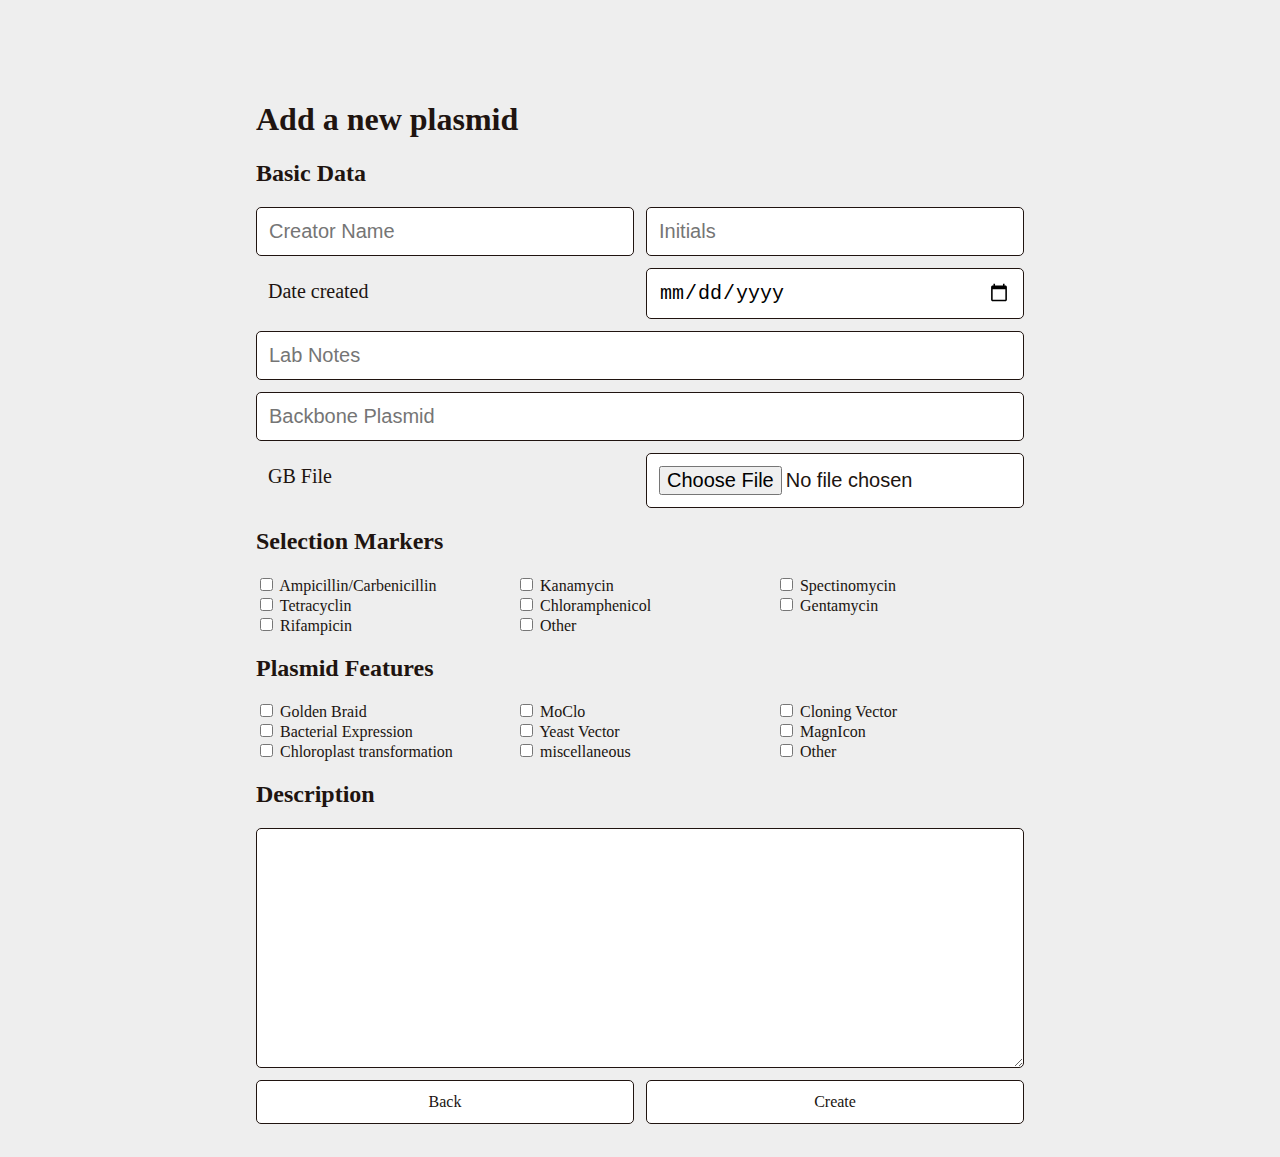
==== add.html @ ebc80469 "Organize files a bit" ====
<!doctype html>
<html>
<head>
	<title>CloneStore</title>
	<meta charset="UTF-8">
	<meta name=viewport content="width=device-width, initial-scale=1">
	<link rel="stylesheet" href="css/style.css">
	<link rel="stylesheet" href="css/loader.css">
</head>

<body>
	<script type="text/javascript" src="js/api.js"></script>
	<script type="text/javascript" src="js/config.js"></script>
<script>
window.addEventListener('load', function() {

	g('inp_submit').addEventListener('click', submitPlasmid);

	g('inp_selMark_other').addEventListener('change', function() {
		g('inp_selMark_otherPanel').style.display = g('inp_selMark_other').checked ? 'block' : 'none';
	});

	g('inp_features_other').addEventListener('change', function() {
		g('inp_features_otherPanel').style.display = g('inp_features_other').checked ? 'block' : 'none';
	});

	g('inp_features_otherPanel').style.display = g('inp_features_other').checked ? 'block' : 'none';
	g('inp_selMark_otherPanel').style.display = g('inp_selMark_other').checked ? 'block' : 'none';
});

function submitPlasmid() {
	let markers = [
		'inp_selMark_ampicillin',
		'inp_selMark_kanamycin',
		'inp_selMark_spectinomycin',
		'inp_selMark_tetracyclin',
		'inp_selMark_chloramphenicol',
		'inp_selMark_gentamycin',
		'inp_selMark_rifampicin'
	];

	let features = [
		'inp_features_goldenbraid',
		'inp_features_moclo',
		'inp_features_cloningvector',
		'inp_features_bacterialexpression',
		'inp_features_yeastvector',
		'inp_features_magnicon',
		'inp_features_chloroplasttransformation',
		'inp_features_miscellaneous'
	];

	let plasmid = {};

	plasmid.createdBy = g('inp_createdBy').value;
	plasmid.initials = g('inp_initials').value;
	plasmid.timeOfCreation = g('inp_timeOfCreation').valueAsNumber / 1000;
	plasmid.description = g('inp_description').value;
	plasmid.labNotes = g('inp_labNotes').value;
	plasmid.backbonePlasmid = g('inp_backbone').value;

	plasmid.selectionMarkers = [];

	for (let i = 0; i < markers.length; i++) {
		if(g(markers[i]).checked) {
			plasmid.selectionMarkers.push(g(markers[i]).value);
		}
	}

	if(g('inp_selMark_other').checked) {
		let otherMarkers = g('inp_selMark_otherValue').value.split(',');
		for (let i = 0; i < otherMarkers.length; i++) {
			plasmid.selectionMarkers.push(otherMarkers[i].trim());
		}
	}

	plasmid.features = [];

	for (let i = 0; i < features.length; i++) {
		if(g(features[i]).checked) {
			plasmid.features.push(g(features[i]).value);
		}
	}

	if(g('inp_features_other').checked) {
		let otherFeatures = g('inp_features_otherValue').value.split(',');
		for (let i = 0; i < otherFeatures.length; i++) {
			plasmid.features.push(otherFeatures[i].trim());
		}
	}

	if(g('inp_gbfile').files.length > 0) {
		let reader = new FileReader();
		reader.onload = function() {
			plasmid.geneData = reader.result;

			g('spinner').style.display = 'block';
			postPlasmid(JSON.stringify(plasmid)).then(function(data) {
				if(typeCheck(data, 'plasmidID')) {
					window.location = `index.html?${data.id}`;
				}
			});
		};
		reader.readAsText(g('inp_gbfile').files[0]);
	}
}

function validationError(msg) {
	g('validationError').innerText = msg;
}

function typeCheck(data, type) {
	if(data.type === type) {
		return true;
	}
	else if(data.type === 'error') {
		alert(data.details);
		return false;
	}
	else {
		alert('Got unexpected data');
		return false;
	}
}

function g(id) {
	return document.getElementById(id);
}
</script>

	<div class="fullscreenLoad" id="spinner">
		<div id="loader" style="--strands: 10;">
			<div style="--s: 0;"></div>
			<div style="--s: 1;"></div>
			<div style="--s: 2;"></div>
			<div style="--s: 3;"></div>
			<div style="--s: 4;"></div>
			<div style="--s: 5;"></div>
			<div style="--s: 6;"></div>
			<div style="--s: 7;"></div>
			<div style="--s: 8;"></div>
			<div style="--s: 9;"></div>
		</div>
	</div>

	<div class="content">
		<h1>Add a new plasmid</h1>

		<h2>Basic Data</h2>

		<div class="rowOfTwo">
			<input type="text" class="rowElem" id="inp_createdBy" placeholder="Creator Name">
			<input type="text" class="rowElem" id="inp_initials" placeholder="Initials">
		</div>

		<div class="rowOfTwo">
			<span class="label rowElem">Date created</span>
			<input type="date" class="rowElem" id="inp_timeOfCreation" placeholder="Date created">
		</div>

		<div class="rowOfOne">
			<input type="text" class="rowElem" id="inp_labNotes" placeholder="Lab Notes">
		</div>

		<div class="rowOfOne">
			<input type="text" class="rowElem" id="inp_backbone" placeholder="Backbone Plasmid">
		</div>

		<div class="rowOfTwo">
			<span class="label rowElem">GB File</span>
			<input type="file" class="rowElem" id="inp_gbfile" accept=".gb">
		</div>

		<h2>Selection Markers</h2>

		<div class="rowOfThree">
			<div class="rowElem">
				<input type="checkbox" id="inp_selMark_ampicillin" value="Ampicillin/Carbenicillin">
				<label for="inp_selMark_ampicillin">Ampicillin/Carbenicillin</label>
			</div>
			<div class="rowElem">
				<input type="checkbox" id="inp_selMark_kanamycin" value="Kanamycin">
				<label for="inp_selMark_kanamycin">Kanamycin</label>
			</div>
			<div class="rowElem">
				<input type="checkbox" id="inp_selMark_spectinomycin" value="Spectinomycin">
				<label for="inp_selMark_spectinomycin">Spectinomycin</label>
			</div>
			<div class="rowElem">
				<input type="checkbox" id="inp_selMark_tetracyclin" value="Tetracyclin">
				<label for="inp_selMark_tetracyclin">Tetracyclin</label>
			</div>
			<div class="rowElem">
				<input type="checkbox" id="inp_selMark_chloramphenicol" value="Chloramphenicol">
				<label for="inp_selMark_chloramphenicol">Chloramphenicol</label>
			</div>
			<div class="rowElem">
				<input type="checkbox" id="inp_selMark_gentamycin" value="Gentamycin">
				<label for="inp_selMark_gentamycin">Gentamycin</label>
			</div>
			<div class="rowElem">
				<input type="checkbox" id="inp_selMark_rifampicin" value="Rifampicin">
				<label for="inp_selMark_rifampicin">Rifampicin</label>
			</div>
			<div class="rowElem">
				<input type="checkbox" id="inp_selMark_other">
				<label for="inp_selMark_other">Other</label>
			</div>
		</div>

		<div class="rowOfOne" id="inp_selMark_otherPanel" style="display: none;">
			<p>Please enter any additional Selection Markers. You can enter multiple markers separated by commas.</p>
			<input type="text" class="rowElem" id="inp_selMark_otherValue" placeholder="Custom Selection Markers">
		</div>

		<h2>Plasmid Features</h2>

		<div class="rowOfThree">
			<div class="rowElem">
				<input type="checkbox" id="inp_features_goldenbraid" value="Golden Braid">
				<label for="inp_features_goldenbraid">Golden Braid</label>
			</div>
			<div class="rowElem">
				<input type="checkbox" id="inp_features_moclo" value="MoClo">
				<label for="inp_features_moclo">MoClo</label>
			</div>
			<div class="rowElem">
				<input type="checkbox" id="inp_features_cloningvector" value="Cloning Vector">
				<label for="inp_features_cloningvector">Cloning Vector</label>
			</div>
			<div class="rowElem">
				<input type="checkbox" id="inp_features_bacterialexpression" value="Bacterial Expression">
				<label for="inp_features_bacterialexpression">Bacterial Expression</label>
			</div>
			<div class="rowElem">
				<input type="checkbox" id="inp_features_yeastvector" value="Yeast Vector">
				<label for="inp_features_yeastvector">Yeast Vector</label>
			</div>
			<div class="rowElem">
				<input type="checkbox" id="inp_features_magnicon" value="MagnIcon">
				<label for="inp_features_magnicon">MagnIcon</label>
			</div>
			<div class="rowElem">
				<input type="checkbox" id="inp_features_chloroplasttransformation" value="Chloroplast transformation">
				<label for="inp_features_chloroplasttransformation">Chloroplast transformation</label>
			</div>
			<div class="rowElem">
				<input type="checkbox" id="inp_features_miscellaneous" value="miscellaneous">
				<label for="inp_features_miscellaneous">miscellaneous</label>
			</div>
			<div class="rowElem">
				<input type="checkbox" id="inp_features_other">
				<label for="inp_features_other">Other</label>
			</div>
		</div>

		<div class="rowOfOne" id="inp_features_otherPanel" style="display: none;">
			<p>Please enter any additional features, comma-separated.</p>
			<input type="text" class="rowElem" id="inp_features_otherValue" placeholder="Custom Features">
		</div>

		<h2>Description</h2>

		<div class="rowOfOne">
			<textarea id="inp_description" class="rowElem"></textarea>
		</div>

		<div class="rowOfTwo">
			<a href="index.html" class="rowElem button">Back</a>
			<button id="inp_submit" class="rowElem">Create</button>
		</div>
		<p id="validationError" style="text-align: center;"></p>
	</div>

</body>
</html>
---- css/style.css ----
:root {
	--background-color: #eeeeee;
	--text-color: #201410;
	--highlight-color: #990e10;
}

body, html{
	height: 100%;
	width: 100%;
	margin: 0;
	padding: 0;
	color: var(--text-color);
	background: var(--background-color);
	font-family: system;
}

* {
	box-sizing: border-box;
}

::selection {
	background: white;
	color: #1e1e1e;
}

::-moz-selection {
	background: white;
	color: #1e1e1e;
}

.page {
	position: absolute;
	width: 100%;
	min-height: 100%;
}

.page > div, .content {
	max-width: 800px;
	margin: 4rem auto;
	padding: 1em;
	position: relative;
}

#start, #view {
	display: none;
}

.searchbar {
	width: calc(100% - 3.25rem);
	float: left;
	background-color: white;
	border: 1px solid var(--text-color);
	border-radius: 5px;
	padding: 0.75rem;
	overflow: auto;
}

#search {
	width: calc(100% - 2rem);
	background: none;
	border: none;
	padding: 0;
	font-size: 1.25rem;
	float: left;
}

#searchButton {
	cursor: pointer;
	height: 1.75rem;
	width: 1.75rem;
	display: inline-block;
	float: left;
}

#createButton {
	float: left;
	cursor: pointer;
	height: 1.75rem;
	width: 1.75rem;
	margin: 0.75rem;
}

#locationList > div {
	width: 100%;
	border: 1px solid var(--text-color);
	border-radius: 5px;
	padding: 0.75rem;
	overflow: auto;
	margin-top: 0.75rem;
}

.locationListIcon {
	float: right;
	margin-left: 1rem;
	cursor: pointer;
}

.rowOfThree, .rowOfTwo, .rowOfOne {
	overflow: auto;
	width: 100%;
	margin-bottom: 0.75rem;
}

.rowOfThree > .rowElem {
	float: left;
	width: calc(33.333% - 0.5rem);
	margin-right: 0.75rem;
}

.rowOfTwo > .rowElem {
	float: left;
	width: calc(50% - 0.375rem);
	margin-right: 0.75rem;
}

.rowOfOne > .rowElem {
	float: left;
	width: 100%;
}

.rowOfThree > .rowElem:nth-child(3n), .rowOfTwo > .rowElem:nth-child(2n) {
	margin-right: 0;
}

.label {
	font-size: 1.25rem;
	padding: 0.75rem;
}

a, a:visited, a:active {
	text-decoration: none;
	color: var(--text-color);
}

a:hover {
	color: var(--highlight-color);
}

button, .button {
	border: 1px solid var(--text-color);
	border-radius: 5px;
	background-color: white;
	padding: 0.75rem;
	color: var(--text-color);
	margin-right: 0.75rem;
	font-size: 1rem;
	font-family: unset;
	font-weight: unset;
	cursor: pointer;
	text-align: center;
}

button:last-of-type {
	margin-right: 0;
}

input, select, textarea {
	background: white;
	font-size: 1.25rem;
	padding: 0.75rem;
	border: 1px solid var(--text-color);
	border-radius: 5px;
}

textarea {
	resize: vertical;
	min-height: 15rem;
}

input:disabled {
	border: 1px solid #707070;
}


/* Define the "system" font family */
@font-face {
	font-family: system;
	font-style: normal;
	font-weight: 300;
	src: local(".SFNSText-Light"), local(".HelveticaNeueDeskInterface-Light"), local(".LucidaGrandeUI"), local("Ubuntu Light"), local("Segoe UI Light"), local("Roboto-Light"), local("DroidSans"), local("Tahoma"), local("Helvetica");
}
---- css/loader.css ----
/* adapted from https://codepen.io/chriskirknielsen/pen/MVmaRJ by Christopher Kirk-Nielsen */

:root {
	--background-color: #eeeeee;
	--strand-color: #201410;
	--strand-color-alt: #990E10;
	--strand-width: 2.5rem;
	--strand-height: .5rem;
	--strand-line: .125rem;
	--strand-ball: calc(var(--strand-height) * .75);
	--animation-duration: .5s;
	--animation-delay: calc(var(--animation-duration) * -.375);
}

.fullscreenLoad {
	display: none;
	position: fixed;
	width: 100%;
	height: 100%;
	z-index: 5;
	background-color: var(--background-color);
	top: 0;
}

#loader {
	position: fixed;
	left: 50%;
	top: 50%;
	transform: translate(-50%, -50%);
	width: var(--strand-width);
}

#loader > div {
	position: relative;
	width: var(--strand-width);
	height: var(--strand-height);
}

#loader > div:nth-child(3n) {
	--strand-color: var(--strand-color-alt);
}

#loader > div::before, #loader > div::after {
	content: '';
	position: absolute;
	background: var(--strand-color);
	animation-duration: calc(var(--animation-duration));
	animation-iteration-count: infinite;
	animation-timing-function: ease-in-out;
	animation-direction: alternate;
	animation-delay: calc(var(--s) * var(--animation-delay));
}

#loader > div::before {
	left: calc(var(--strand-ball) / 2);
	top: calc((var(--strand-height) - var(--strand-line)) / 2);
	width: calc(var(--strand-width) - var(--strand-ball));
	height: var(--strand-line);
	animation-name: line;
	will-change: transform;
}

#loader > div::after {
	top: calc((var(--strand-height) - var(--strand-ball)) / 2);
	width: var(--strand-ball);
	height: var(--strand-ball);
	border-radius: 50%;
	box-shadow: calc(var(--strand-width) - var(--strand-ball)) 0 0 var(--strand-color);
	animation-name: ball;
	will-change: transform, box-shadow;
}

@keyframes line {
	to {
		transform: scaleX(0);
	}
}

@keyframes ball {
	to {
		transform: translateX(calc((var(--strand-width) - var(--strand-ball)) / 2));
		box-shadow: 0 0 0 var(--strand-color);
	}
}
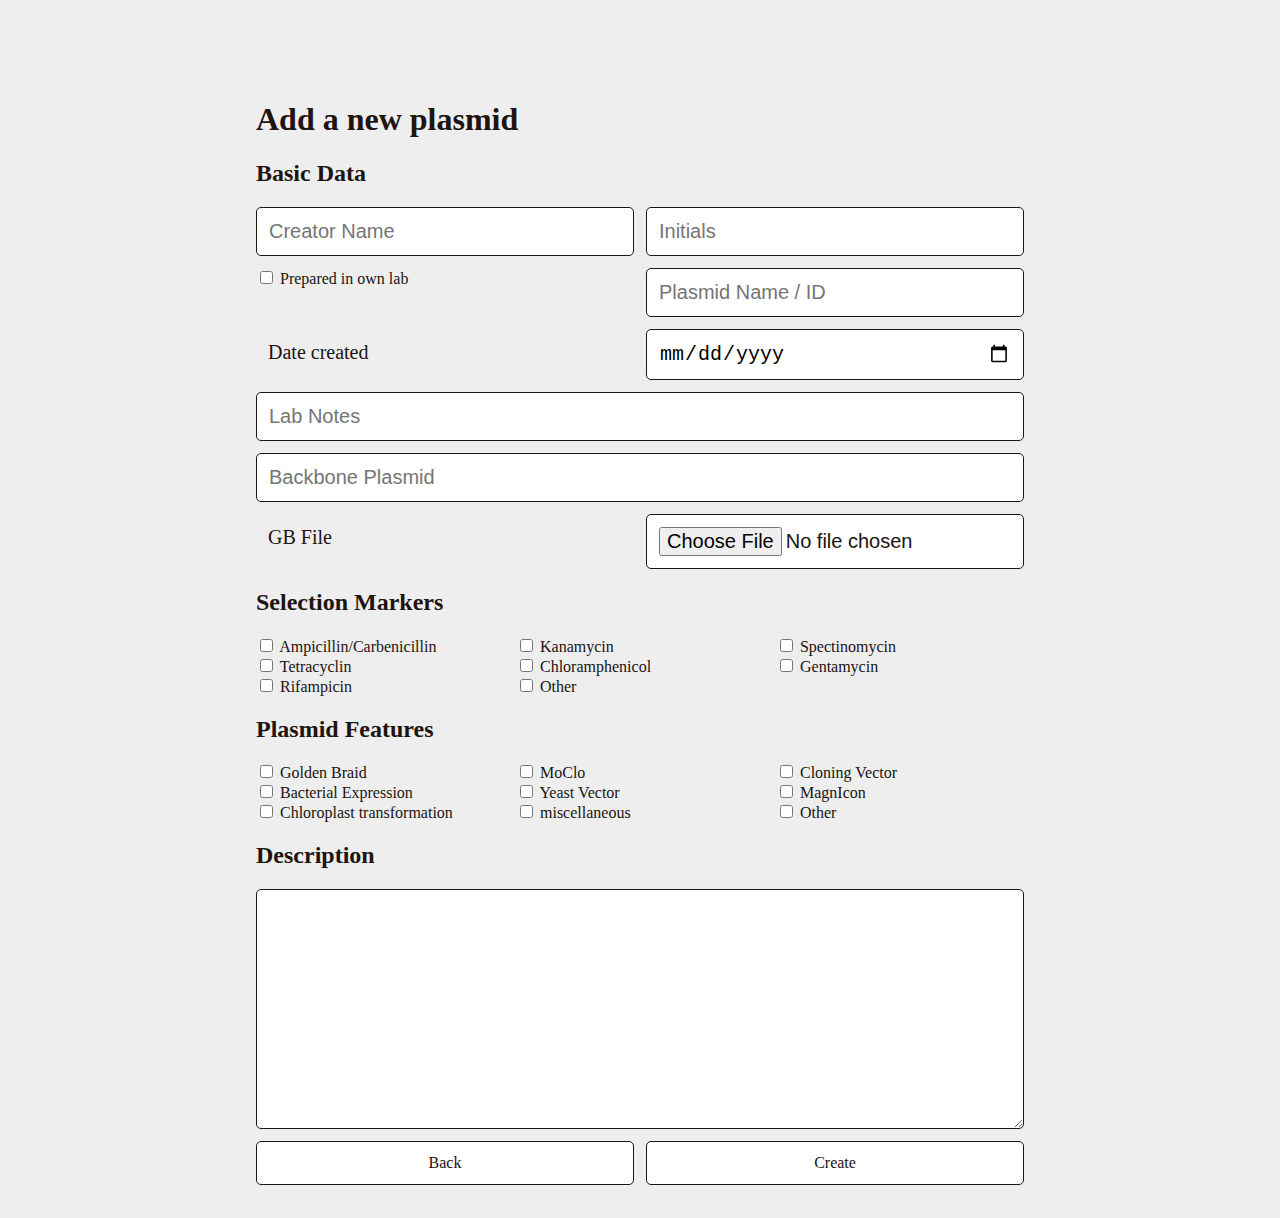
==== commit f73dcc4a: "Add option to manually specify plasmid name" ====
--- a/add.html
+++ b/add.html
@@ -16,6 +16,17 @@
 
 	g('inp_submit').addEventListener('click', submitPlasmid);
 
+	// Event listeners to show / hide appropriate form sections
+
+	g('inp_localEntry').addEventListener('change', function() {
+		if(g('inp_localEntry').checked) {
+			g('inp_foreignName').setAttribute('disabled', 'disabled');
+		}
+		else {
+			g('inp_foreignName').removeAttribute('disabled');
+		}
+	});
+
 	g('inp_selMark_other').addEventListener('change', function() {
 		g('inp_selMark_otherPanel').style.display = g('inp_selMark_other').checked ? 'block' : 'none';
 	});
@@ -24,8 +35,32 @@
 		g('inp_features_otherPanel').style.display = g('inp_features_other').checked ? 'block' : 'none';
 	});
 
+	g('inp_features_moclo').addEventListener('change', function() {
+		g('inp_features_moclo_detailPanel').style.display = g('inp_features_moclo').checked ? 'block' : 'none';
+	});
+
+	g('inp_features_goldenbraid').addEventListener('change', function() {
+		g('inp_features_goldenbraid_detailPanel').style.display = g('inp_features_goldenbraid').checked ? 'block' : 'none';
+	});
+
+	g('inp_features_goldenbraid_pupd').addEventListener('change', function() {
+		g('inp_features_pupd_detailPanel').style.display = g('inp_features_goldenbraid_pupd').checked ? 'block' : 'none';
+	});
+
+	// Initialize form state correctly
+
 	g('inp_features_otherPanel').style.display = g('inp_features_other').checked ? 'block' : 'none';
+	g('inp_features_goldenbraid_detailPanel').style.display = g('inp_features_goldenbraid').checked ? 'block' : 'none';
+	g('inp_features_moclo_detailPanel').style.display = g('inp_features_moclo').checked ? 'block' : 'none';
+	g('inp_features_pupd_detailPanel').style.display = g('inp_features_goldenbraid_pupd').checked ? 'block' : 'none';
 	g('inp_selMark_otherPanel').style.display = g('inp_selMark_other').checked ? 'block' : 'none';
+
+	if(g('inp_localEntry').checked) {
+		g('inp_foreignName').setAttribute('disabled', 'disabled');
+	}
+	else {
+		g('inp_foreignName').removeAttribute('disabled');
+	}
 });
 
 function submitPlasmid() {
@@ -52,6 +87,10 @@
 
 	let plasmid = {};
 
+	if(!g('inp_localEntry').checked) {
+		plasmid.id = g('inp_foreignName').value;
+	}
+
 	plasmid.createdBy = g('inp_createdBy').value;
 	plasmid.initials = g('inp_initials').value;
 	plasmid.timeOfCreation = g('inp_timeOfCreation').valueAsNumber / 1000;
@@ -61,12 +100,9 @@
 
 	plasmid.selectionMarkers = [];
 
-	for (let i = 0; i < markers.length; i++) {
-		if(g(markers[i]).checked) {
-			plasmid.selectionMarkers.push(g(markers[i]).value);
-		}
-	}
-
+	pushIfChecked(markers, plasmid.selectionMarkers);
+
+	// Evaluate custom selection markers
 	if(g('inp_selMark_other').checked) {
 		let otherMarkers = g('inp_selMark_otherValue').value.split(',');
 		for (let i = 0; i < otherMarkers.length; i++) {
@@ -76,16 +112,30 @@
 
 	plasmid.features = [];
 
-	for (let i = 0; i < features.length; i++) {
-		if(g(features[i]).checked) {
-			plasmid.features.push(g(features[i]).value);
-		}
-	}
-
+	pushIfChecked(features, plasmid.features);
+
+	// Evaluate custom features
 	if(g('inp_features_other').checked) {
 		let otherFeatures = g('inp_features_otherValue').value.split(',');
 		for (let i = 0; i < otherFeatures.length; i++) {
 			plasmid.features.push(otherFeatures[i].trim());
+		}
+	}
+
+	// Evaluate MoClo based features
+	if(g('inp_features_moclo').checked) {
+		let mocloFeatures = ['inp_features_moclo_l0', 'inp_features_moclo_l1', 'inp_features_moclo_l2'];
+		pushIfChecked(mocloFeatures, plasmid.features);
+	}
+
+	// Evaluate Golden Braid based features
+	if(g('inp_features_goldenbraid').checked) {
+		let gbFeatures = ['inp_features_goldenbraid_pupd', 'inp_features_goldenbraid_alpha', 'inp_features_goldenbraid_omega', 'inp_features_goldenbraid_other'];
+		pushIfChecked(gbFeatures, plasmid.features);
+
+		if(g('inp_features_goldenbraid_pupd').checked) {
+			let pupdFeatures = ['inp_features_pupd_promoter', 'inp_features_pupd_targeting', 'inp_features_pupd_orf', 'inp_features_pupd_terminator'];
+			pushIfChecked(pupdFeatures, plasmid.features);
 		}
 	}
 
@@ -102,6 +152,17 @@
 			});
 		};
 		reader.readAsText(g('inp_gbfile').files[0]);
+	}
+	else {
+		validationError('Please select a .gb file');
+	}
+}
+
+function pushIfChecked(ids, target) {
+	for (let i = 0; i < ids.length; i++) {
+		if(g(ids[i]).checked) {
+			target.push(g(ids[i]).value);
+		}
 	}
 }
 
@@ -154,6 +215,14 @@
 		</div>
 
 		<div class="rowOfTwo">
+			<div class="rowElem">
+				<input type="checkbox" id="inp_localEntry">
+				<label for="inp_localEntry">Prepared in own lab</label>
+			</div>
+			<input type="text" id="inp_foreignName" class="rowElem" placeholder="Plasmid Name / ID">
+		</div>
+
+		<div class="rowOfTwo">
 			<span class="label rowElem">Date created</span>
 			<input type="date" class="rowElem" id="inp_timeOfCreation" placeholder="Date created">
 		</div>
@@ -254,6 +323,68 @@
 			</div>
 		</div>
 
+		<div id="inp_features_moclo_detailPanel" style="display: none;">
+			<p><b>MoClo details</b></p>
+			<div class="rowOfThree" >
+				<div class="rowElem">
+					<input type="checkbox" id="inp_features_moclo_l0" value="MoClo Level 0">
+					<label for="inp_features_moclo_l0">Level 0</label>
+				</div>
+				<div class="rowElem">
+					<input type="checkbox" id="inp_features_moclo_l1" value="MoClo Level 1">
+					<label for="inp_features_moclo_l1">Level 1</label>
+				</div>
+				<div class="rowElem">
+					<input type="checkbox" id="inp_features_moclo_l2" value="MoClo Level 2">
+					<label for="inp_features_moclo_l2">Level 2</label>
+				</div>
+			</div>
+		</div>
+
+		<div id="inp_features_goldenbraid_detailPanel" style="display: none;">
+			<p><b>Golden Braid details</b></p>
+			<div class="rowOfThree">
+				<div class="rowElem">
+					<input type="checkbox" id="inp_features_goldenbraid_pupd" value="pUPD">
+					<label for="inp_features_goldenbraid_pupd">pUPD</label>
+				</div>
+				<div class="rowElem">
+					<input type="checkbox" id="inp_features_goldenbraid_alpha" value="Alpha level">
+					<label for="inp_features_goldenbraid_alpha">Alpha level</label>
+				</div>
+				<div class="rowElem">
+					<input type="checkbox" id="inp_features_goldenbraid_omega" value="Omega level">
+					<label for="inp_features_goldenbraid_omega">Omega level</label>
+				</div>
+				<div class="rowElem">
+					<input type="checkbox" id="inp_features_goldenbraid_other" value="Golden Braid Other">
+					<label for="inp_features_goldenbraid_other">other</label>
+				</div>
+			</div>
+		</div>
+
+		<div id="inp_features_pupd_detailPanel" style="display: none;">
+			<p><b>pUPD details</b></p>
+			<div class="rowOfThree">
+				<div class="rowElem">
+					<input type="checkbox" id="inp_features_pupd_promoter", value="Promoter">
+					<label for="inp_features_pupd_promoter">Promoter</label>
+				</div>
+				<div class="rowElem">
+					<input type="checkbox" id="inp_features_pupd_targeting" value="Targeting Sequence">
+					<label for="inp_features_pupd_targeting">Targeting Sequence</label>
+				</div>
+				<div class="rowElem">
+					<input type="checkbox" id="inp_features_pupd_orf" value="ORF">
+					<label for="inp_features_pupd_orf">ORF</label>
+				</div>
+				<div class="rowElem">
+					<input type="checkbox" id="inp_features_pupd_terminator" value="Terminator">
+					<label for="inp_features_pupd_terminator">Terminator</label>
+				</div>
+			</div>
+		</div>
+
 		<div class="rowOfOne" id="inp_features_otherPanel" style="display: none;">
 			<p>Please enter any additional features, comma-separated.</p>
 			<input type="text" class="rowElem" id="inp_features_otherValue" placeholder="Custom Features">
--- a/css/style.css
+++ b/css/style.css
@@ -19,13 +19,13 @@
 }
 
 ::selection {
-	background: white;
-	color: #1e1e1e;
+	background: #1e1e1e;
+	color: white;
 }
 
 ::-moz-selection {
-	background: white;
-	color: #1e1e1e;
+	background: #1e1e1e;
+	color: white;
 }
 
 .page {
@@ -80,13 +80,40 @@
 	margin: 0.75rem;
 }
 
-#locationList > div {
+#settingsIcon {
+	position: absolute;
+	bottom: 1rem;
+	right: 1rem;
+	height: 2.5rem;
+}
+
+#locationList > div, #searchResList > div {
 	width: 100%;
 	border: 1px solid var(--text-color);
 	border-radius: 5px;
 	padding: 0.75rem;
 	overflow: auto;
 	margin-top: 0.75rem;
+}
+
+#searchResList {
+	width: 100%;
+	float: left;
+}
+
+#searchResList > div {
+	cursor: pointer;
+	transition: background .2s ease;
+}
+
+#searchResList > div:hover {
+	background: white;
+}
+
+#searchResList > p {
+	text-align: center;
+	margin-top: 0.75rem;
+	width: 100%;
 }
 
 .locationListIcon {
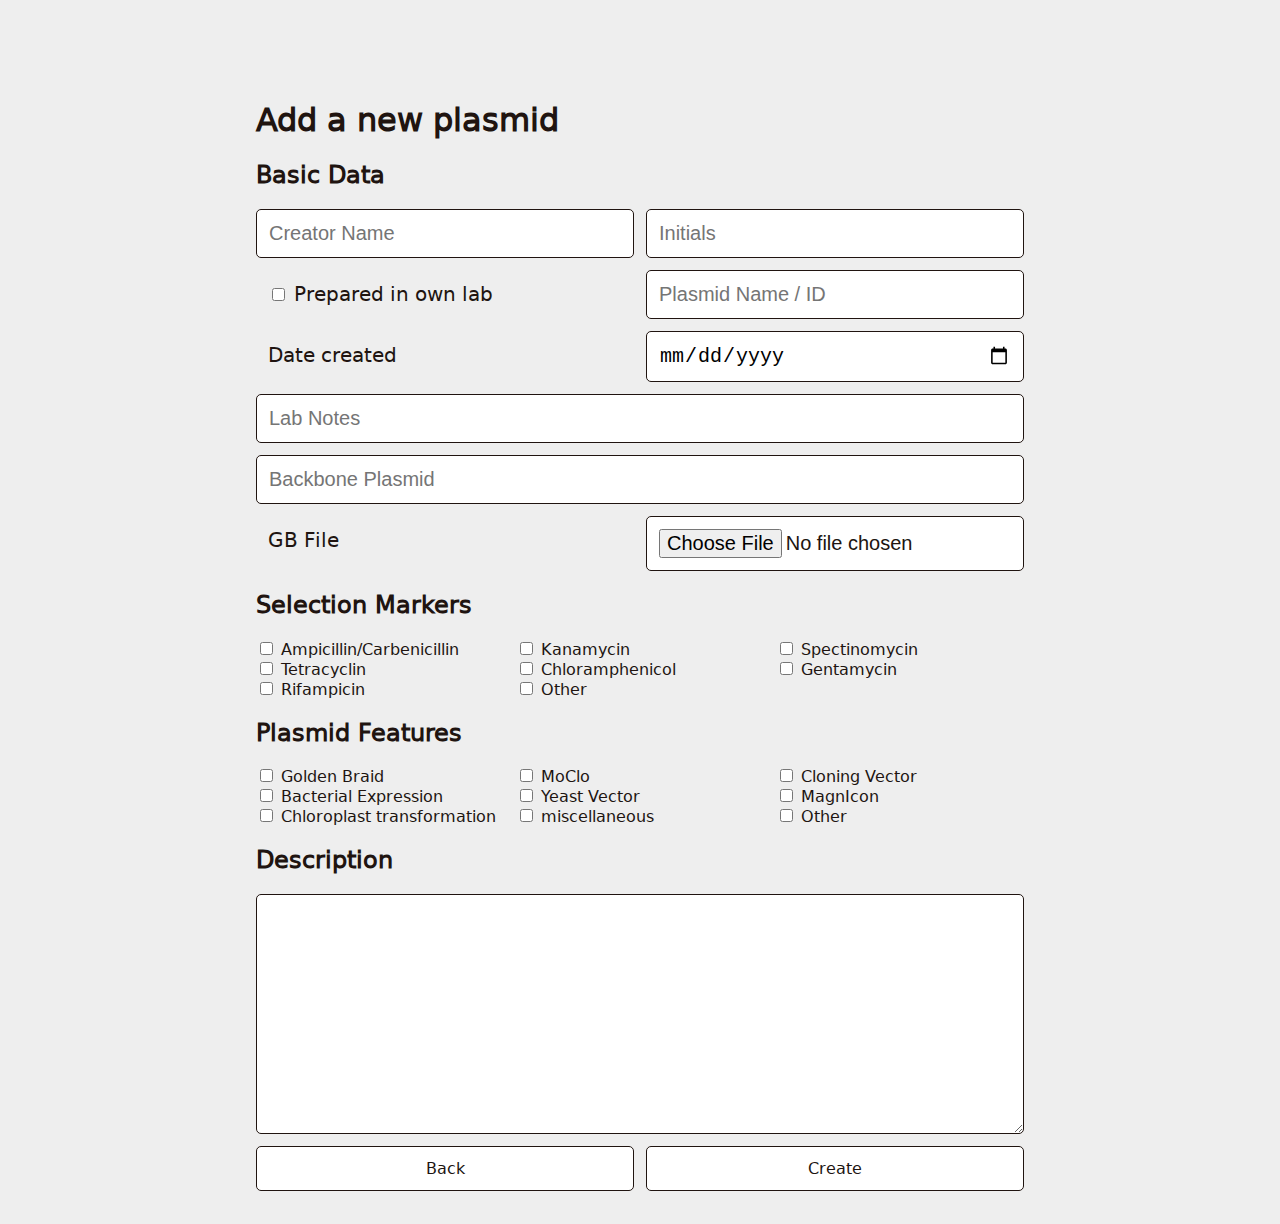
==== commit ea4f2674: "Improve font selection, apply padding to checkbox" ====
--- a/add.html
+++ b/add.html
@@ -88,13 +88,44 @@
 	let plasmid = {};
 
 	if(!g('inp_localEntry').checked) {
+		let id = g('inp_foreignName').value;
+		if(!id || id === '') {
+			validationError('Please enter the plasmid name for non-locally prepared plasmids');
+			return;
+		}
+
 		plasmid.id = g('inp_foreignName').value;
 	}
 
-	plasmid.createdBy = g('inp_createdBy').value;
-	plasmid.initials = g('inp_initials').value;
-	plasmid.timeOfCreation = g('inp_timeOfCreation').valueAsNumber / 1000;
-	plasmid.description = g('inp_description').value;
+	let createdBy = g('inp_createdBy').value;
+	let initials = g('inp_initials').value.toUpperCase();
+	let timeOfCreation = g('inp_timeOfCreation').valueAsNumber;
+	let description = g('inp_description').value;
+
+	if(!initials || initials === '') {
+		validationError('Please enter your initials');
+		return;
+	}
+
+	if(!createdBy || createdBy === '') {
+		validationError('Please enter your name');
+		return;
+	}
+
+	if(!timeOfCreation || timeOfCreation < 1) {
+		validationError('Please select a creation date');
+		return;
+	}
+
+	if(!description || description === '') {
+		validationError('Please provide a description');
+		return;
+	}
+
+	plasmid.createdBy = createdBy;
+	plasmid.initials = initials;
+	plasmid.timeOfCreation = timeOfCreation / 1000;
+	plasmid.description = description;
 	plasmid.labNotes = g('inp_labNotes').value;
 	plasmid.backbonePlasmid = g('inp_backbone').value;
 
@@ -215,7 +246,7 @@
 		</div>
 
 		<div class="rowOfTwo">
-			<div class="rowElem">
+			<div class="rowElem label">
 				<input type="checkbox" id="inp_localEntry">
 				<label for="inp_localEntry">Prepared in own lab</label>
 			</div>
--- a/css/style.css
+++ b/css/style.css
@@ -204,5 +204,5 @@
 	font-family: system;
 	font-style: normal;
 	font-weight: 300;
-	src: local(".SFNSText-Light"), local(".HelveticaNeueDeskInterface-Light"), local(".LucidaGrandeUI"), local("Ubuntu Light"), local("Segoe UI Light"), local("Roboto-Light"), local("DroidSans"), local("Tahoma"), local("Helvetica");
+	src: local(".SFNSText-Light"), local(".HelveticaNeueDeskInterface-Light"), local(".LucidaGrandeUI"), local("Ubuntu Light"), local("DejaVu Sans"), local("Segoe UI Light"), local("Roboto-Light"), local("DroidSans"), local("Tahoma"), local("Helvetica");
 }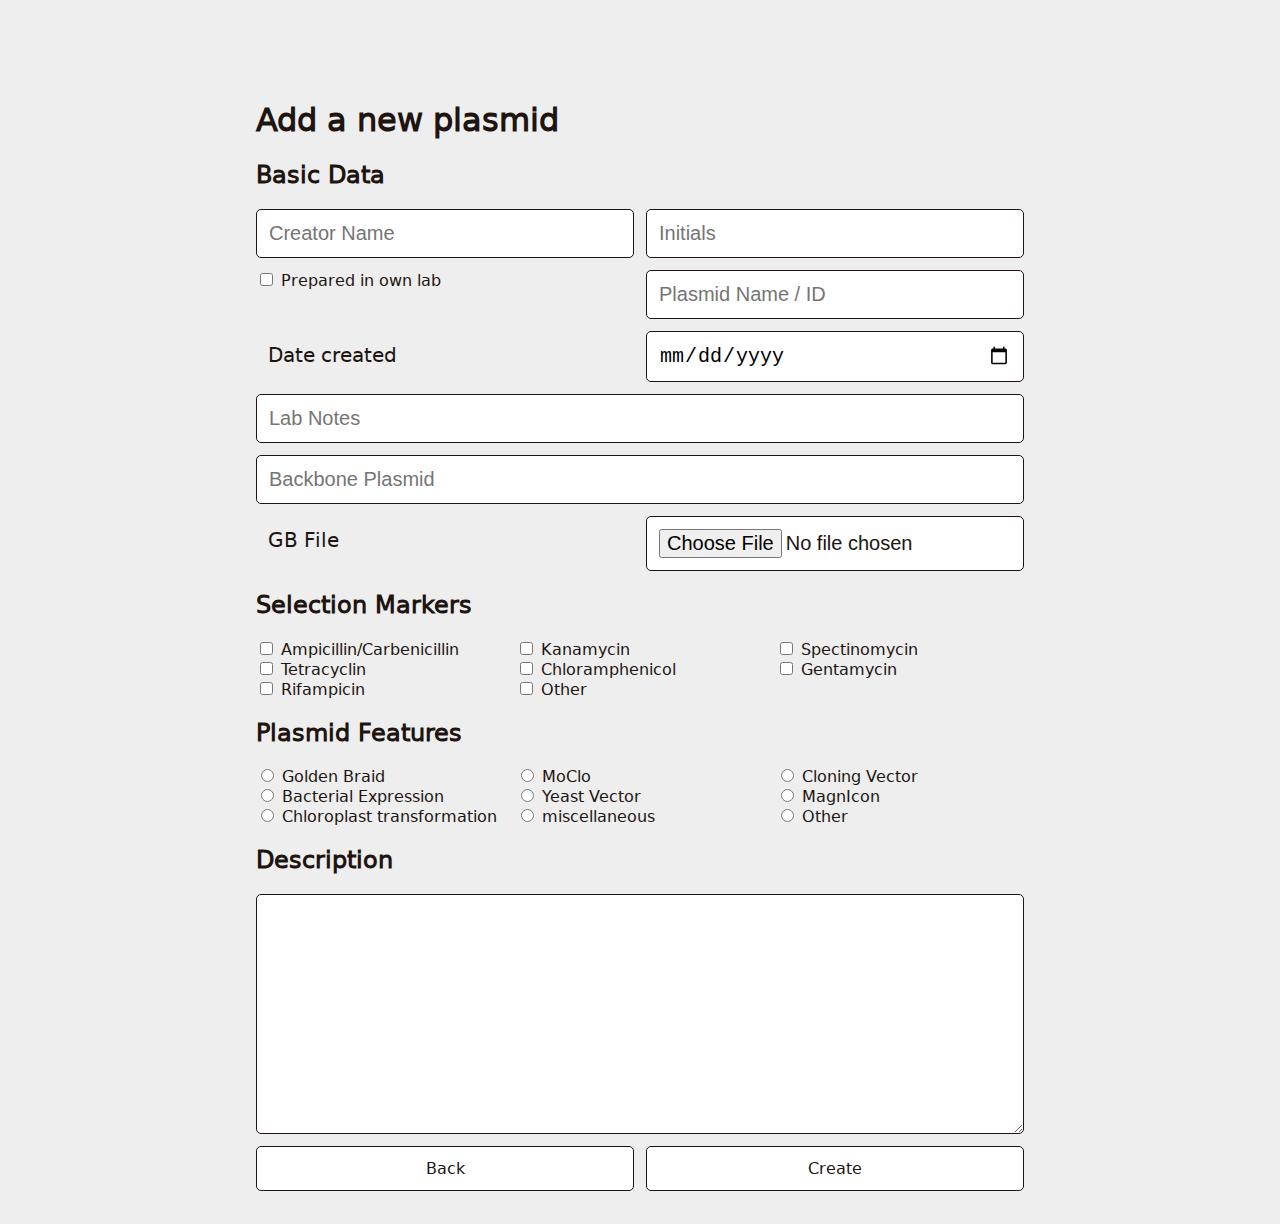
==== commit dbb38f15: "Change feature selection to radio boxes, add pUPD overhang input" ====
--- a/add.html
+++ b/add.html
@@ -17,7 +17,6 @@
 	g('inp_submit').addEventListener('click', submitPlasmid);
 
 	// Event listeners to show / hide appropriate form sections
-
 	g('inp_localEntry').addEventListener('change', function() {
 		if(g('inp_localEntry').checked) {
 			g('inp_foreignName').setAttribute('disabled', 'disabled');
@@ -31,37 +30,26 @@
 		g('inp_selMark_otherPanel').style.display = g('inp_selMark_other').checked ? 'block' : 'none';
 	});
 
-	g('inp_features_other').addEventListener('change', function() {
-		g('inp_features_otherPanel').style.display = g('inp_features_other').checked ? 'block' : 'none';
-	});
-
-	g('inp_features_moclo').addEventListener('change', function() {
-		g('inp_features_moclo_detailPanel').style.display = g('inp_features_moclo').checked ? 'block' : 'none';
-	});
-
-	g('inp_features_goldenbraid').addEventListener('change', function() {
-		g('inp_features_goldenbraid_detailPanel').style.display = g('inp_features_goldenbraid').checked ? 'block' : 'none';
-	});
-
-	g('inp_features_goldenbraid_pupd').addEventListener('change', function() {
-		g('inp_features_pupd_detailPanel').style.display = g('inp_features_goldenbraid_pupd').checked ? 'block' : 'none';
-	});
+	document.querySelectorAll('input[type=radio]').forEach(elem => elem.addEventListener('change', updateFeaturePanelVisibility));
 
 	// Initialize form state correctly
-
+	updateFeaturePanelVisibility();
+	g('inp_selMark_otherPanel').style.display = g('inp_selMark_other').checked ? 'block' : 'none';
+
+	if(g('inp_localEntry').checked) {
+		g('inp_foreignName').setAttribute('disabled', 'disabled');
+	}
+	else {
+		g('inp_foreignName').removeAttribute('disabled');
+	}
+});
+
+function updateFeaturePanelVisibility() {
 	g('inp_features_otherPanel').style.display = g('inp_features_other').checked ? 'block' : 'none';
 	g('inp_features_goldenbraid_detailPanel').style.display = g('inp_features_goldenbraid').checked ? 'block' : 'none';
 	g('inp_features_moclo_detailPanel').style.display = g('inp_features_moclo').checked ? 'block' : 'none';
-	g('inp_features_pupd_detailPanel').style.display = g('inp_features_goldenbraid_pupd').checked ? 'block' : 'none';
-	g('inp_selMark_otherPanel').style.display = g('inp_selMark_other').checked ? 'block' : 'none';
-
-	if(g('inp_localEntry').checked) {
-		g('inp_foreignName').setAttribute('disabled', 'disabled');
-	}
-	else {
-		g('inp_foreignName').removeAttribute('disabled');
-	}
-});
+	g('inp_features_pupd_detailPanel').style.display = g('inp_features_goldenbraid').checked && g('inp_features_goldenbraid_pupd').checked ? 'block' : 'none';
+}
 
 function submitPlasmid() {
 	let markers = [
@@ -75,8 +63,6 @@
 	];
 
 	let features = [
-		'inp_features_goldenbraid',
-		'inp_features_moclo',
 		'inp_features_cloningvector',
 		'inp_features_bacterialexpression',
 		'inp_features_yeastvector',
@@ -161,12 +147,24 @@
 
 	// Evaluate Golden Braid based features
 	if(g('inp_features_goldenbraid').checked) {
-		let gbFeatures = ['inp_features_goldenbraid_pupd', 'inp_features_goldenbraid_alpha', 'inp_features_goldenbraid_omega', 'inp_features_goldenbraid_other'];
+		let gbFeatures = ['inp_features_goldenbraid_alpha', 'inp_features_goldenbraid_omega', 'inp_features_goldenbraid_other'];
 		pushIfChecked(gbFeatures, plasmid.features);
 
 		if(g('inp_features_goldenbraid_pupd').checked) {
-			let pupdFeatures = ['inp_features_pupd_promoter', 'inp_features_pupd_targeting', 'inp_features_pupd_orf', 'inp_features_pupd_terminator'];
-			pushIfChecked(pupdFeatures, plasmid.features);
+			let overhang = g('inp_features_pupd_overhang').value;
+
+			if(g('inp_features_pupd_promoter').checked) {
+				plasmid.features.push(g('inp_features_pupd_promoter').value + ' Overhang: ' + overhang);
+			}
+			else if(g('inp_features_pupd_targeting')) {
+				plasmid.features.push(g('inp_features_pupd_targeting').value + ' Overhang: ' + overhang);
+			}
+			else if(g('inp_features_pupd_orf')) {
+				plasmid.features.push(g('inp_features_pupd_orf').value + ' Overhang: ' + overhang);
+			}
+			else if(g('inp_features_pupd_terminator')) {
+				plasmid.features.push(g('inp_features_pupd_terminator').value + ' Overhang: ' + overhang);
+			}
 		}
 	}
 
@@ -246,7 +244,7 @@
 		</div>
 
 		<div class="rowOfTwo">
-			<div class="rowElem label">
+			<div class="rowElem">
 				<input type="checkbox" id="inp_localEntry">
 				<label for="inp_localEntry">Prepared in own lab</label>
 			</div>
@@ -317,39 +315,39 @@
 
 		<div class="rowOfThree">
 			<div class="rowElem">
-				<input type="checkbox" id="inp_features_goldenbraid" value="Golden Braid">
+				<input type="radio" name="inp_features_main" id="inp_features_goldenbraid" value="Golden Braid">
 				<label for="inp_features_goldenbraid">Golden Braid</label>
 			</div>
 			<div class="rowElem">
-				<input type="checkbox" id="inp_features_moclo" value="MoClo">
+				<input type="radio" name="inp_features_main" id="inp_features_moclo" value="MoClo">
 				<label for="inp_features_moclo">MoClo</label>
 			</div>
 			<div class="rowElem">
-				<input type="checkbox" id="inp_features_cloningvector" value="Cloning Vector">
+				<input type="radio" name="inp_features_main" id="inp_features_cloningvector" value="Cloning Vector">
 				<label for="inp_features_cloningvector">Cloning Vector</label>
 			</div>
 			<div class="rowElem">
-				<input type="checkbox" id="inp_features_bacterialexpression" value="Bacterial Expression">
+				<input type="radio" name="inp_features_main" id="inp_features_bacterialexpression" value="Bacterial Expression">
 				<label for="inp_features_bacterialexpression">Bacterial Expression</label>
 			</div>
 			<div class="rowElem">
-				<input type="checkbox" id="inp_features_yeastvector" value="Yeast Vector">
+				<input type="radio" name="inp_features_main" id="inp_features_yeastvector" value="Yeast Vector">
 				<label for="inp_features_yeastvector">Yeast Vector</label>
 			</div>
 			<div class="rowElem">
-				<input type="checkbox" id="inp_features_magnicon" value="MagnIcon">
+				<input type="radio" name="inp_features_main" id="inp_features_magnicon" value="MagnIcon">
 				<label for="inp_features_magnicon">MagnIcon</label>
 			</div>
 			<div class="rowElem">
-				<input type="checkbox" id="inp_features_chloroplasttransformation" value="Chloroplast transformation">
+				<input type="radio" name="inp_features_main" id="inp_features_chloroplasttransformation" value="Chloroplast transformation">
 				<label for="inp_features_chloroplasttransformation">Chloroplast transformation</label>
 			</div>
 			<div class="rowElem">
-				<input type="checkbox" id="inp_features_miscellaneous" value="miscellaneous">
+				<input type="radio" name="inp_features_main" id="inp_features_miscellaneous" value="miscellaneous">
 				<label for="inp_features_miscellaneous">miscellaneous</label>
 			</div>
 			<div class="rowElem">
-				<input type="checkbox" id="inp_features_other">
+				<input type="radio" name="inp_features_main" id="inp_features_other">
 				<label for="inp_features_other">Other</label>
 			</div>
 		</div>
@@ -358,15 +356,15 @@
 			<p><b>MoClo details</b></p>
 			<div class="rowOfThree" >
 				<div class="rowElem">
-					<input type="checkbox" id="inp_features_moclo_l0" value="MoClo Level 0">
+					<input type="radio" name="inp_features_moclo_details" id="inp_features_moclo_l0" value="MoClo Level 0">
 					<label for="inp_features_moclo_l0">Level 0</label>
 				</div>
 				<div class="rowElem">
-					<input type="checkbox" id="inp_features_moclo_l1" value="MoClo Level 1">
+					<input type="radio" name="inp_features_moclo_details" id="inp_features_moclo_l1" value="MoClo Level 1">
 					<label for="inp_features_moclo_l1">Level 1</label>
 				</div>
 				<div class="rowElem">
-					<input type="checkbox" id="inp_features_moclo_l2" value="MoClo Level 2">
+					<input type="radio" name="inp_features_moclo_details" id="inp_features_moclo_l2" value="MoClo Level 2">
 					<label for="inp_features_moclo_l2">Level 2</label>
 				</div>
 			</div>
@@ -376,19 +374,19 @@
 			<p><b>Golden Braid details</b></p>
 			<div class="rowOfThree">
 				<div class="rowElem">
-					<input type="checkbox" id="inp_features_goldenbraid_pupd" value="pUPD">
+					<input type="radio" name="inp_features_goldenbraid_details" id="inp_features_goldenbraid_pupd" value="pUPD">
 					<label for="inp_features_goldenbraid_pupd">pUPD</label>
 				</div>
 				<div class="rowElem">
-					<input type="checkbox" id="inp_features_goldenbraid_alpha" value="Alpha level">
+					<input type="radio" name="inp_features_goldenbraid_details" id="inp_features_goldenbraid_alpha" value="Golden Braid Alpha level">
 					<label for="inp_features_goldenbraid_alpha">Alpha level</label>
 				</div>
 				<div class="rowElem">
-					<input type="checkbox" id="inp_features_goldenbraid_omega" value="Omega level">
+					<input type="radio" name="inp_features_goldenbraid_details" id="inp_features_goldenbraid_omega" value="Golden Braid Omega level">
 					<label for="inp_features_goldenbraid_omega">Omega level</label>
 				</div>
 				<div class="rowElem">
-					<input type="checkbox" id="inp_features_goldenbraid_other" value="Golden Braid Other">
+					<input type="radio" name="inp_features_goldenbraid_details" id="inp_features_goldenbraid_other" value="Golden Braid Other">
 					<label for="inp_features_goldenbraid_other">other</label>
 				</div>
 			</div>
@@ -398,21 +396,24 @@
 			<p><b>pUPD details</b></p>
 			<div class="rowOfThree">
 				<div class="rowElem">
-					<input type="checkbox" id="inp_features_pupd_promoter", value="Promoter">
+					<input type="radio" name="inp_features_pupd_details" id="inp_features_pupd_promoter", value="pUPD Promoter">
 					<label for="inp_features_pupd_promoter">Promoter</label>
 				</div>
 				<div class="rowElem">
-					<input type="checkbox" id="inp_features_pupd_targeting" value="Targeting Sequence">
+					<input type="radio" name="inp_features_pupd_details" id="inp_features_pupd_targeting" value="pUPD Targeting Sequence">
 					<label for="inp_features_pupd_targeting">Targeting Sequence</label>
 				</div>
 				<div class="rowElem">
-					<input type="checkbox" id="inp_features_pupd_orf" value="ORF">
+					<input type="radio" name="inp_features_pupd_details" id="inp_features_pupd_orf" value="ORF">
 					<label for="inp_features_pupd_orf">ORF</label>
 				</div>
 				<div class="rowElem">
-					<input type="checkbox" id="inp_features_pupd_terminator" value="Terminator">
+					<input type="radio" name="inp_features_pupd_details" id="inp_features_pupd_terminator" value="pUPD Terminator">
 					<label for="inp_features_pupd_terminator">Terminator</label>
 				</div>
+			</div>
+			<div class="rowOfOne">
+				<input type="text" class="rowElem" id="inp_features_pupd_overhang" placeholder="Overhang">
 			</div>
 		</div>
 
--- a/css/style.css
+++ b/css/style.css
@@ -85,6 +85,10 @@
 	bottom: 1rem;
 	right: 1rem;
 	height: 2.5rem;
+}
+
+#locationList {
+	margin-bottom: 0.75rem;
 }
 
 #locationList > div, #searchResList > div {
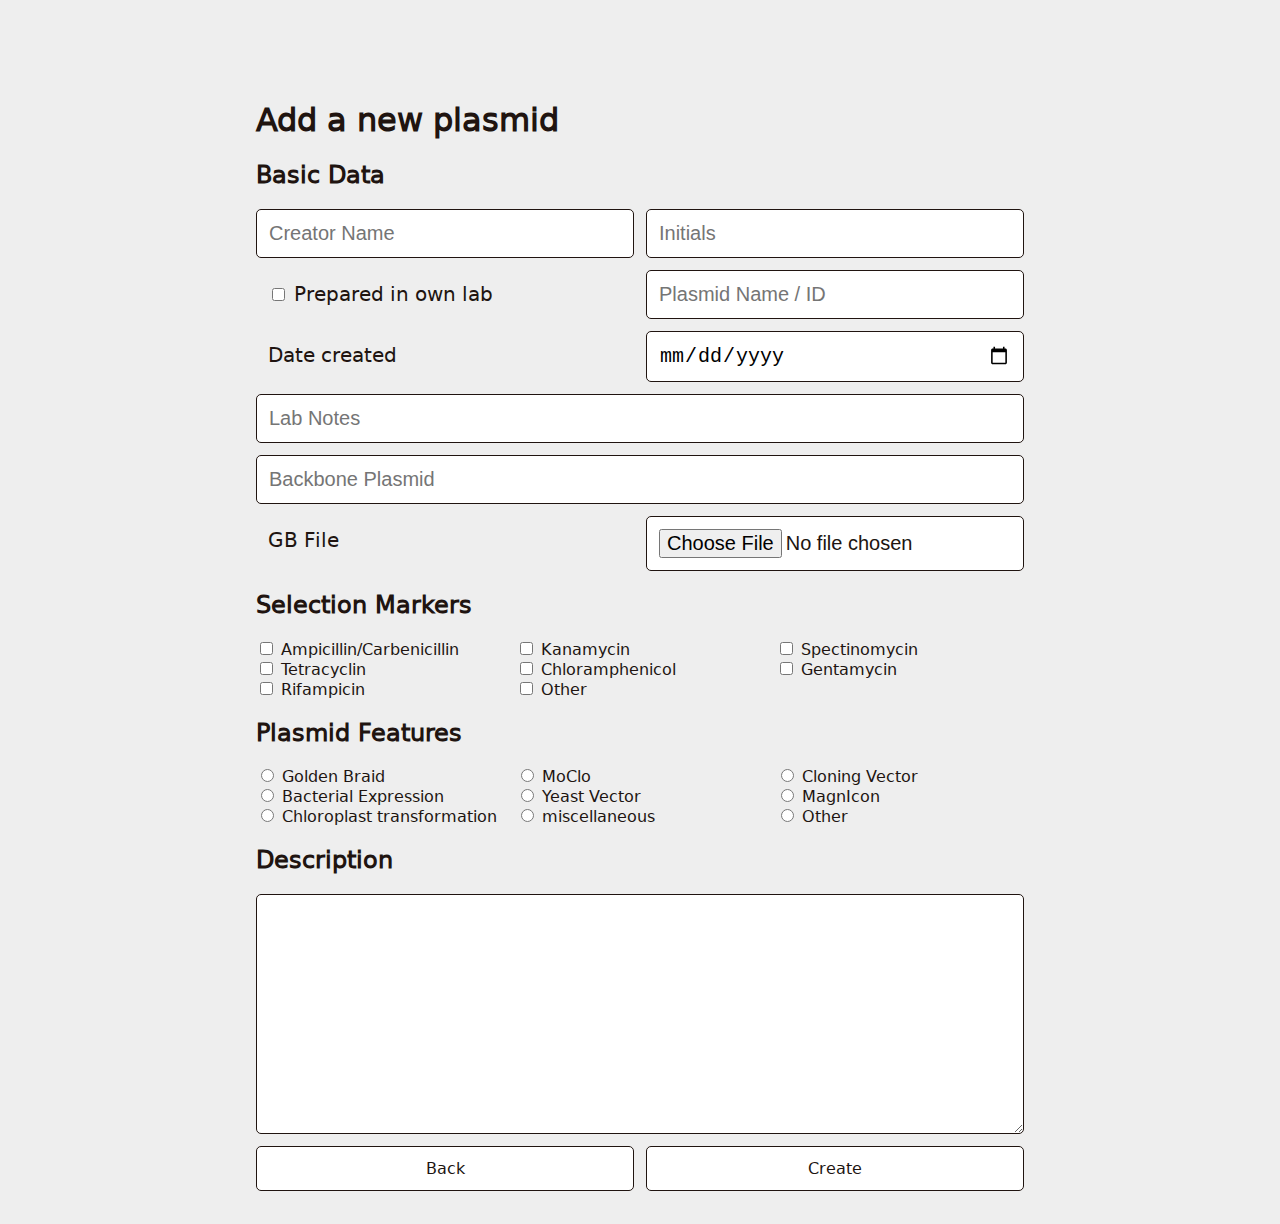
==== commit 1146832a: "Merge branch 'master' of github.com:rec0de/clonestore-frontend" ====
--- a/add.html
+++ b/add.html
@@ -244,7 +244,7 @@
 		</div>
 
 		<div class="rowOfTwo">
-			<div class="rowElem">
+			<div class="rowElem label">
 				<input type="checkbox" id="inp_localEntry">
 				<label for="inp_localEntry">Prepared in own lab</label>
 			</div>
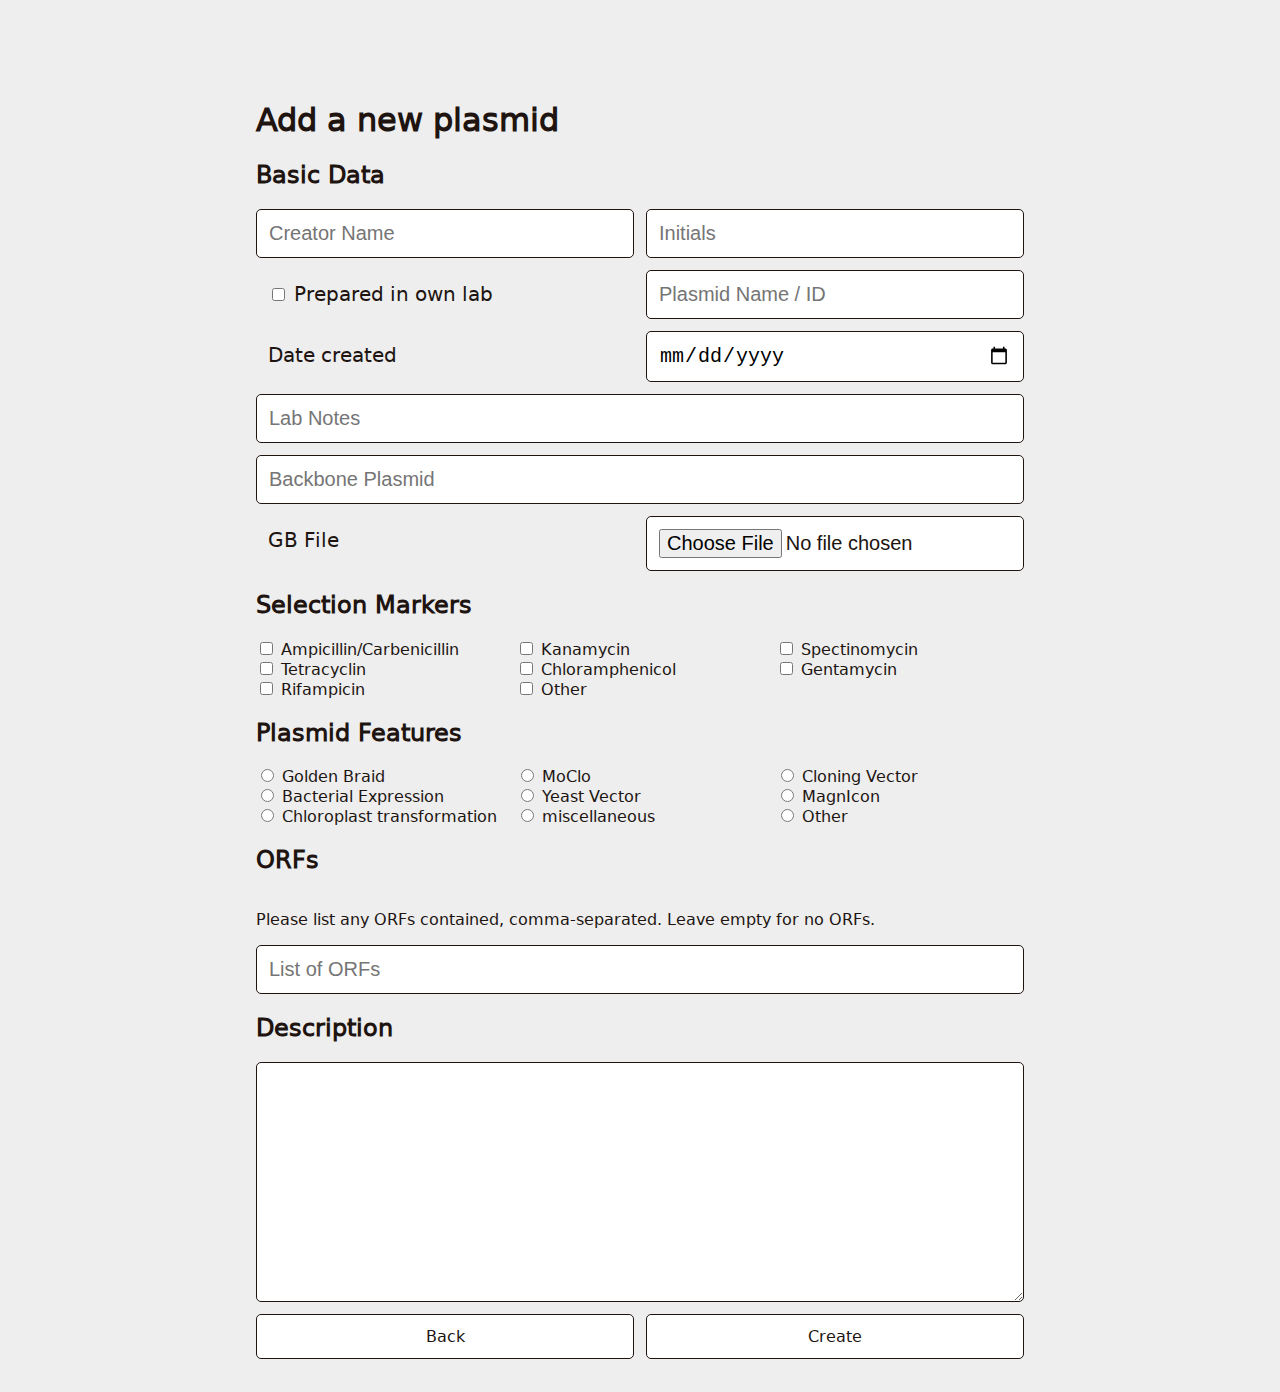
==== commit 09c3c094: "Add input for ORFs, use const over let where appropriate" ====
--- a/add.html
+++ b/add.html
@@ -52,7 +52,7 @@
 }
 
 function submitPlasmid() {
-	let markers = [
+	const markers = [
 		'inp_selMark_ampicillin',
 		'inp_selMark_kanamycin',
 		'inp_selMark_spectinomycin',
@@ -62,7 +62,7 @@
 		'inp_selMark_rifampicin'
 	];
 
-	let features = [
+	const features = [
 		'inp_features_cloningvector',
 		'inp_features_bacterialexpression',
 		'inp_features_yeastvector',
@@ -71,10 +71,10 @@
 		'inp_features_miscellaneous'
 	];
 
-	let plasmid = {};
+	const plasmid = {};
 
 	if(!g('inp_localEntry').checked) {
-		let id = g('inp_foreignName').value;
+		const id = g('inp_foreignName').value;
 		if(!id || id === '') {
 			validationError('Please enter the plasmid name for non-locally prepared plasmids');
 			return;
@@ -83,10 +83,10 @@
 		plasmid.id = g('inp_foreignName').value;
 	}
 
-	let createdBy = g('inp_createdBy').value;
-	let initials = g('inp_initials').value.toUpperCase();
-	let timeOfCreation = g('inp_timeOfCreation').valueAsNumber;
-	let description = g('inp_description').value;
+	const createdBy = g('inp_createdBy').value;
+	const initials = g('inp_initials').value.toUpperCase();
+	const timeOfCreation = g('inp_timeOfCreation').valueAsNumber;
+	const description = g('inp_description').value;
 
 	if(!initials || initials === '') {
 		validationError('Please enter your initials');
@@ -121,7 +121,7 @@
 
 	// Evaluate custom selection markers
 	if(g('inp_selMark_other').checked) {
-		let otherMarkers = g('inp_selMark_otherValue').value.split(',');
+		const otherMarkers = g('inp_selMark_otherValue').value.split(',');
 		for (let i = 0; i < otherMarkers.length; i++) {
 			plasmid.selectionMarkers.push(otherMarkers[i].trim());
 		}
@@ -133,7 +133,7 @@
 
 	// Evaluate custom features
 	if(g('inp_features_other').checked) {
-		let otherFeatures = g('inp_features_otherValue').value.split(',');
+		const otherFeatures = g('inp_features_otherValue').value.split(',');
 		for (let i = 0; i < otherFeatures.length; i++) {
 			plasmid.features.push(otherFeatures[i].trim());
 		}
@@ -141,17 +141,17 @@
 
 	// Evaluate MoClo based features
 	if(g('inp_features_moclo').checked) {
-		let mocloFeatures = ['inp_features_moclo_l0', 'inp_features_moclo_l1', 'inp_features_moclo_l2'];
+		const mocloFeatures = ['inp_features_moclo_l0', 'inp_features_moclo_l1', 'inp_features_moclo_l2'];
 		pushIfChecked(mocloFeatures, plasmid.features);
 	}
 
 	// Evaluate Golden Braid based features
 	if(g('inp_features_goldenbraid').checked) {
-		let gbFeatures = ['inp_features_goldenbraid_alpha', 'inp_features_goldenbraid_omega', 'inp_features_goldenbraid_other'];
+		const gbFeatures = ['inp_features_goldenbraid_alpha', 'inp_features_goldenbraid_omega', 'inp_features_goldenbraid_other'];
 		pushIfChecked(gbFeatures, plasmid.features);
 
 		if(g('inp_features_goldenbraid_pupd').checked) {
-			let overhang = g('inp_features_pupd_overhang').value;
+			const overhang = g('inp_features_pupd_overhang').value;
 
 			if(g('inp_features_pupd_promoter').checked) {
 				plasmid.features.push(g('inp_features_pupd_promoter').value + ' Overhang: ' + overhang);
@@ -168,8 +168,16 @@
 		}
 	}
 
+	// Evaluate ORFs List
+	plasmid.ORFs = [];
+	const orfs = g('inp_ORFs').value.split(',');
+	for (let i = 0; i < orfs.length; i++) {
+		plasmid.ORFs.push(orfs[i].trim());
+	}
+
+	// Check for selected file
 	if(g('inp_gbfile').files.length > 0) {
-		let reader = new FileReader();
+		const reader = new FileReader();
 		reader.onload = function() {
 			plasmid.geneData = reader.result;
 
@@ -422,6 +430,13 @@
 			<input type="text" class="rowElem" id="inp_features_otherValue" placeholder="Custom Features">
 		</div>
 
+		<h2>ORFs</h2>
+
+		<div class="rowOfOne">
+			<p>Please list any ORFs contained, comma-separated. Leave empty for no ORFs.</p>
+			<input type="text" class="rowElem" id="inp_ORFs" placeholder="List of ORFs">
+		</div>
+
 		<h2>Description</h2>
 
 		<div class="rowOfOne">
